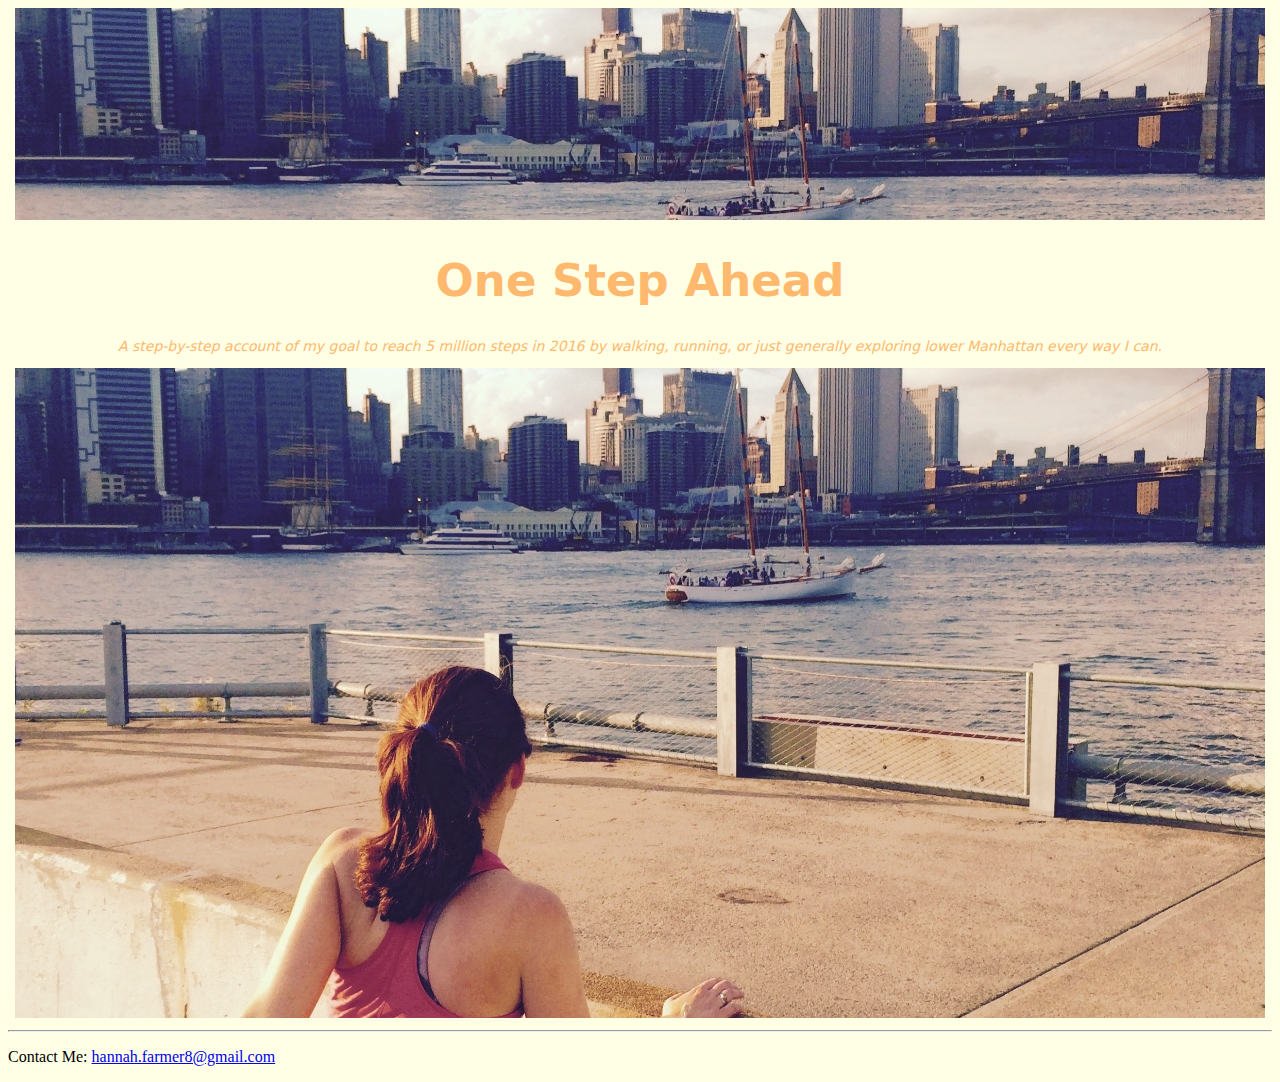
==== unit_3/index.html @ b501127e "added .jpg and images/ to img src tags" ====
<!DOCTYPE html>
<html>
<head>
	<title></title>
</head>

<link rel="stylesheet" type="text/css" href="css/style.css">

<body>
	<center>
	<img src="images/brooklynwaterworkoutTOP.jpg" alt="city skyline" title="view of NYC from Brooklyn waterfront" width="1250">
	</center>

	<h1>One Step Ahead</h1>

		<p id="slogan">A step-by-step account of my goal to reach 5 million steps in 2016 by walking, running, or just generally exploring lower Manhattan every way I can.</p>

	<center>
	<img src="images/brooklynwaterworkout1.jpg" alt("New York City outdoor run") title="NYC Outdoor run" width="1250" height="650">
	</center>

<hr>
	<p id="contact">Contact Me: <a href="hannah.farmer8@gmail.com">hannah.farmer8@gmail.com</a></p>

</body>
</html>
---- unit_3/css/style.css ----
body {
	background-image: "images/brooklynwaterworkoutTOP.jpg";
	background-color: rgb(255,255,229);
}

h1 {
	font-family: "Lucida Sans Unicode", Sans;
	font-weight: bold;
	font-size: 45px;
	color: rgb(255,185,110);
	text-align: center;
}

#slogan {
	font-family: "Lucida Grande", Sans;
	font-weight: normal;
	font-size: 14px;
	font-style: italic;
	color: rgb(255,185,110);
	text-align: center;

#contact {
	font-family: "Lucida Grande", Sans;
	font-weight: normal;
	font-size: 12px;
	color: rgb (255,185,110);
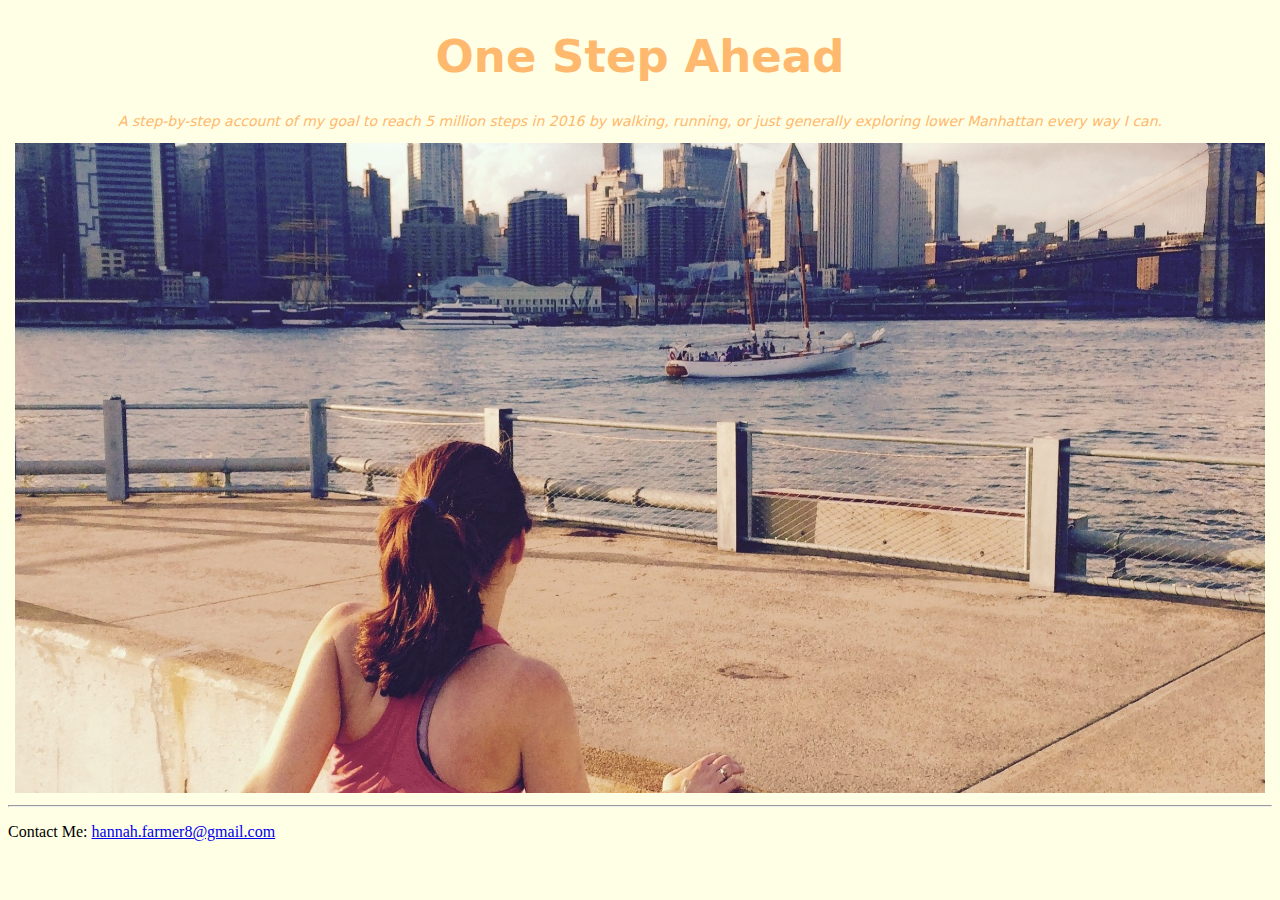
==== commit 097750c8: "added the top to the background CSS instead so headline can show on it" ====
--- a/unit_3/index.html
+++ b/unit_3/index.html
@@ -7,9 +7,6 @@
 <link rel="stylesheet" type="text/css" href="css/style.css">
 
 <body>
-	<center>
-	<img src="images/brooklynwaterworkoutTOP.jpg" alt="city skyline" title="view of NYC from Brooklyn waterfront" width="1250">
-	</center>
 
 	<h1>One Step Ahead</h1>
 
--- a/unit_3/css/style.css
+++ b/unit_3/css/style.css
@@ -1,5 +1,5 @@
 body {
-	background-image: "images/brooklynwaterworkoutTOP.jpg";
+	background-image: "images/brooklynwaterworkoutTOP.jpg" alt="city skyline" title="view of NYC from Brooklyn waterfront" width="1250">;
 	background-color: rgb(255,255,229);
 }
 
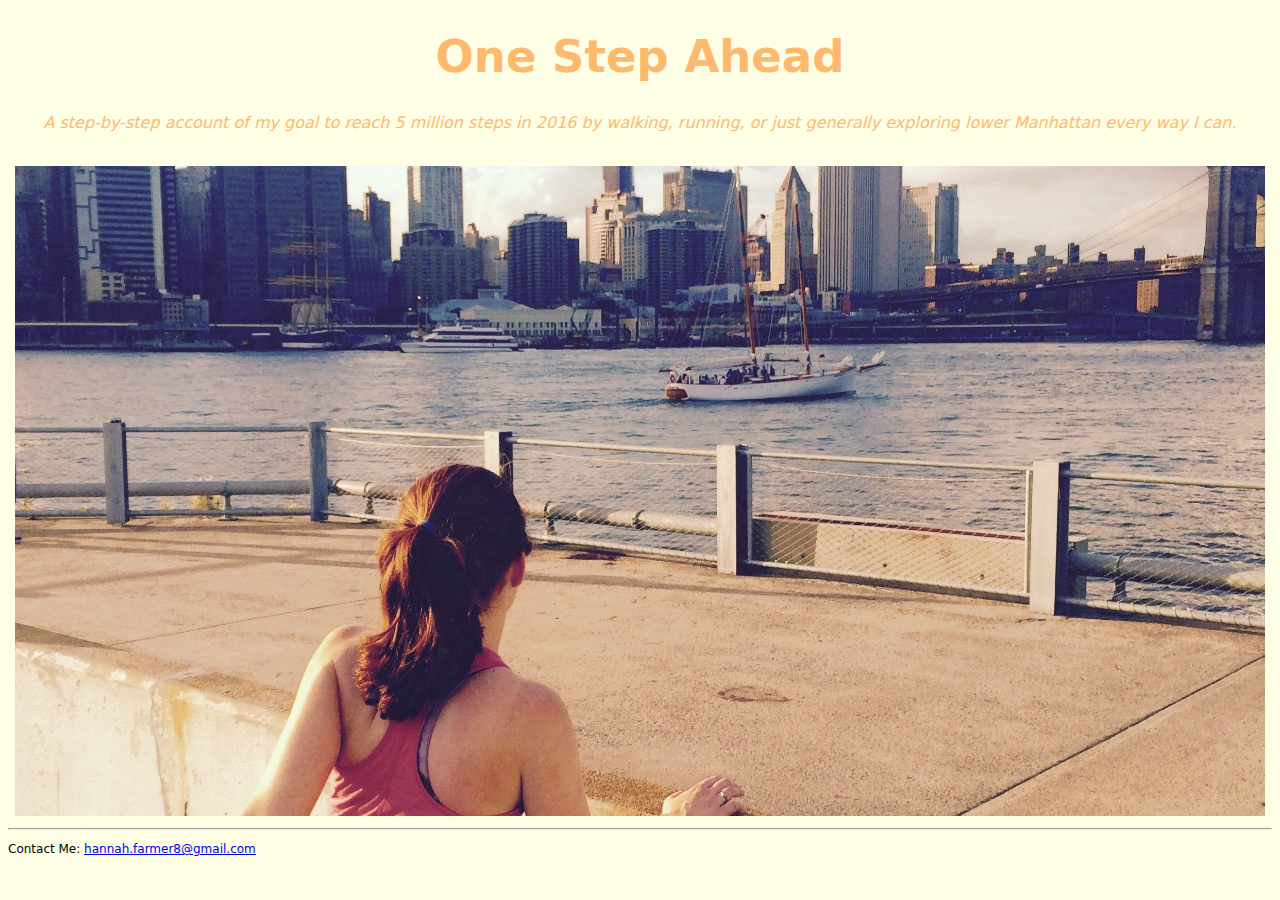
==== commit c64dd461: "fixed background image alignment and added &nbsp" ====
--- a/unit_3/index.html
+++ b/unit_3/index.html
@@ -11,6 +11,14 @@
 	<h1>One Step Ahead</h1>
 
 		<p id="slogan">A step-by-step account of my goal to reach 5 million steps in 2016 by walking, running, or just generally exploring lower Manhattan every way I can.</p>
+&nbsp
+&nbsp
+&nbsp
+&nbsp
+&nbsp
+&nbsp
+&nbsp
+&nbsp
 
 	<center>
 	<img src="images/brooklynwaterworkout1.jpg" alt("New York City outdoor run") title="NYC Outdoor run" width="1250" height="650">
--- a/unit_3/css/style.css
+++ b/unit_3/css/style.css
@@ -1,5 +1,6 @@
 body {
-	background-image: "images/brooklynwaterworkoutTOP.jpg" alt="city skyline" title="view of NYC from Brooklyn waterfront" width="1250">;
+	background-image: url("/hfarmer.github.io/unit_3/images/brooklynwaterworkoutTOP.jpg");
+	background-size: cover;
 	background-color: rgb(255,255,229);
 }
 
@@ -14,15 +15,16 @@
 #slogan {
 	font-family: "Lucida Grande", Sans;
 	font-weight: normal;
-	font-size: 14px;
+	font-size: 16px;
 	font-style: italic;
 	color: rgb(255,185,110);
 	text-align: center;
+}
 
 #contact {
 	font-family: "Lucida Grande", Sans;
 	font-weight: normal;
 	font-size: 12px;
 	color: rgb (255,185,110);
+}
 
-
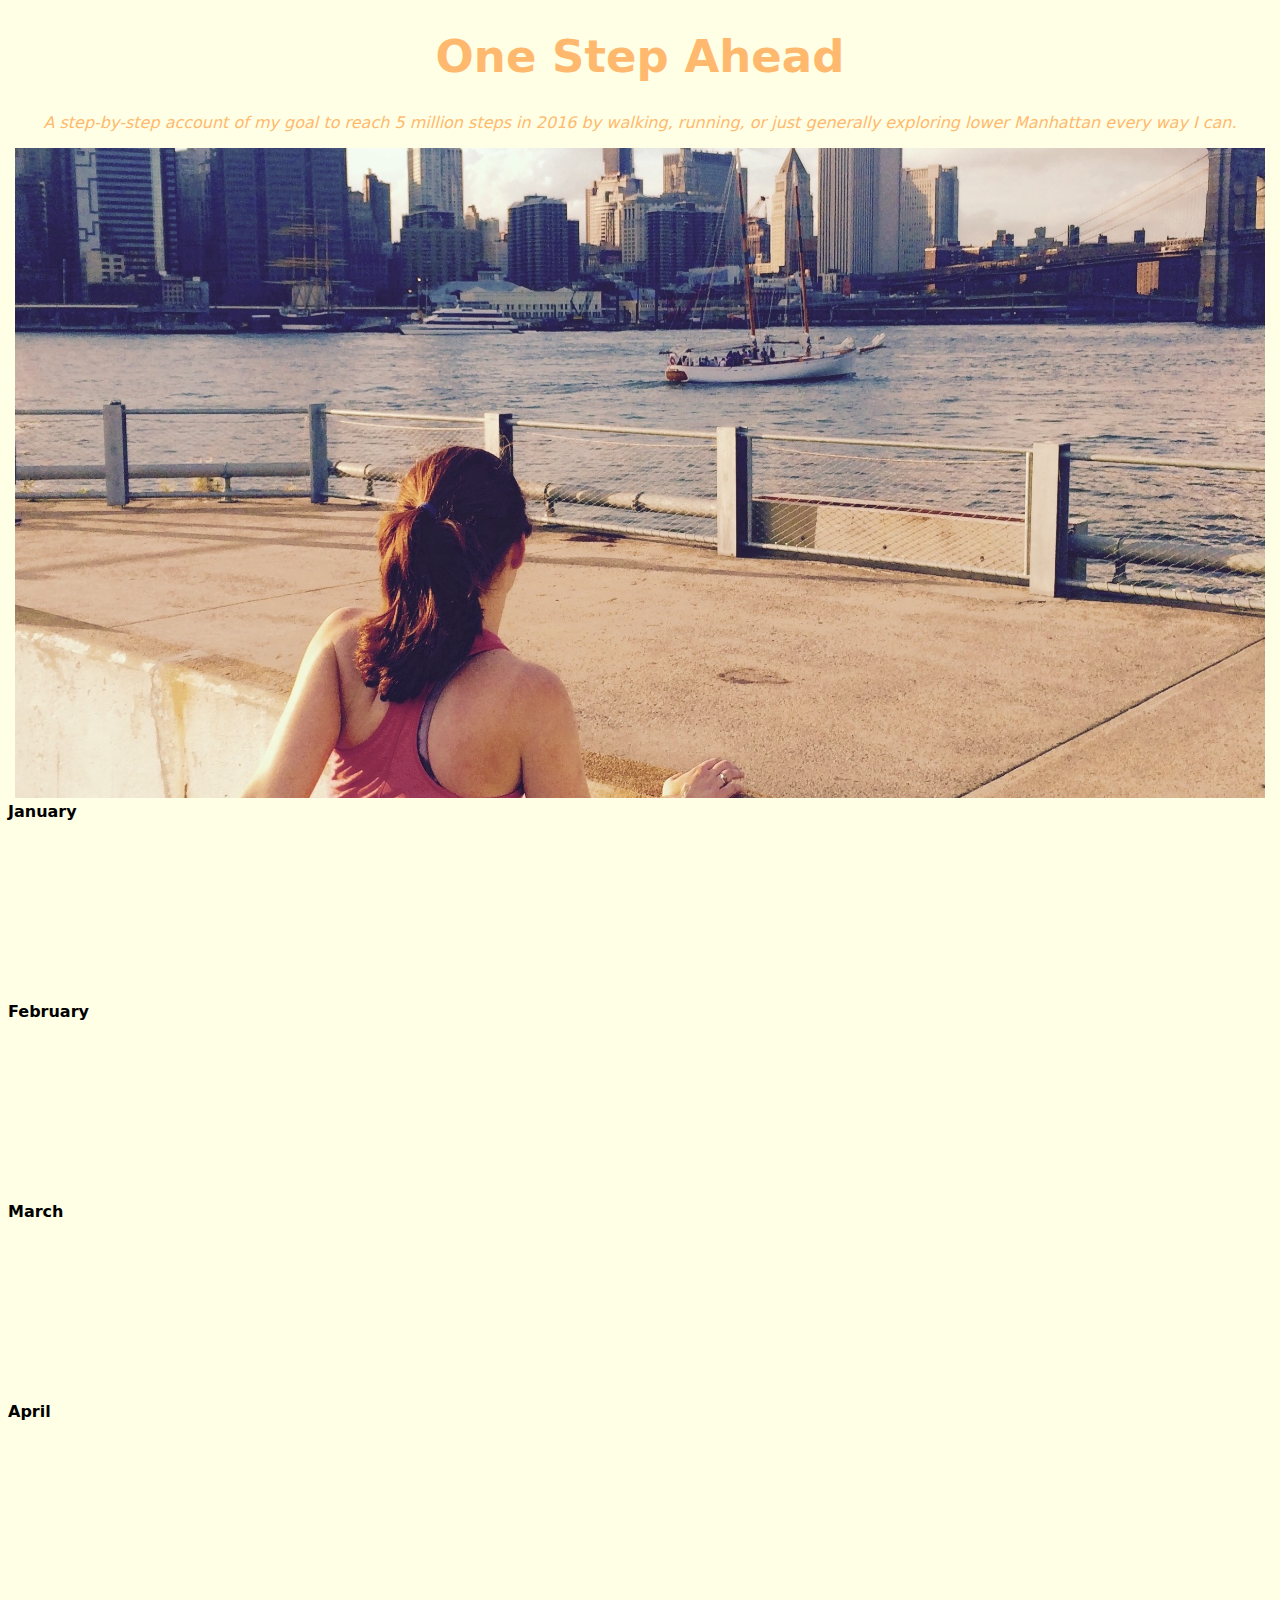
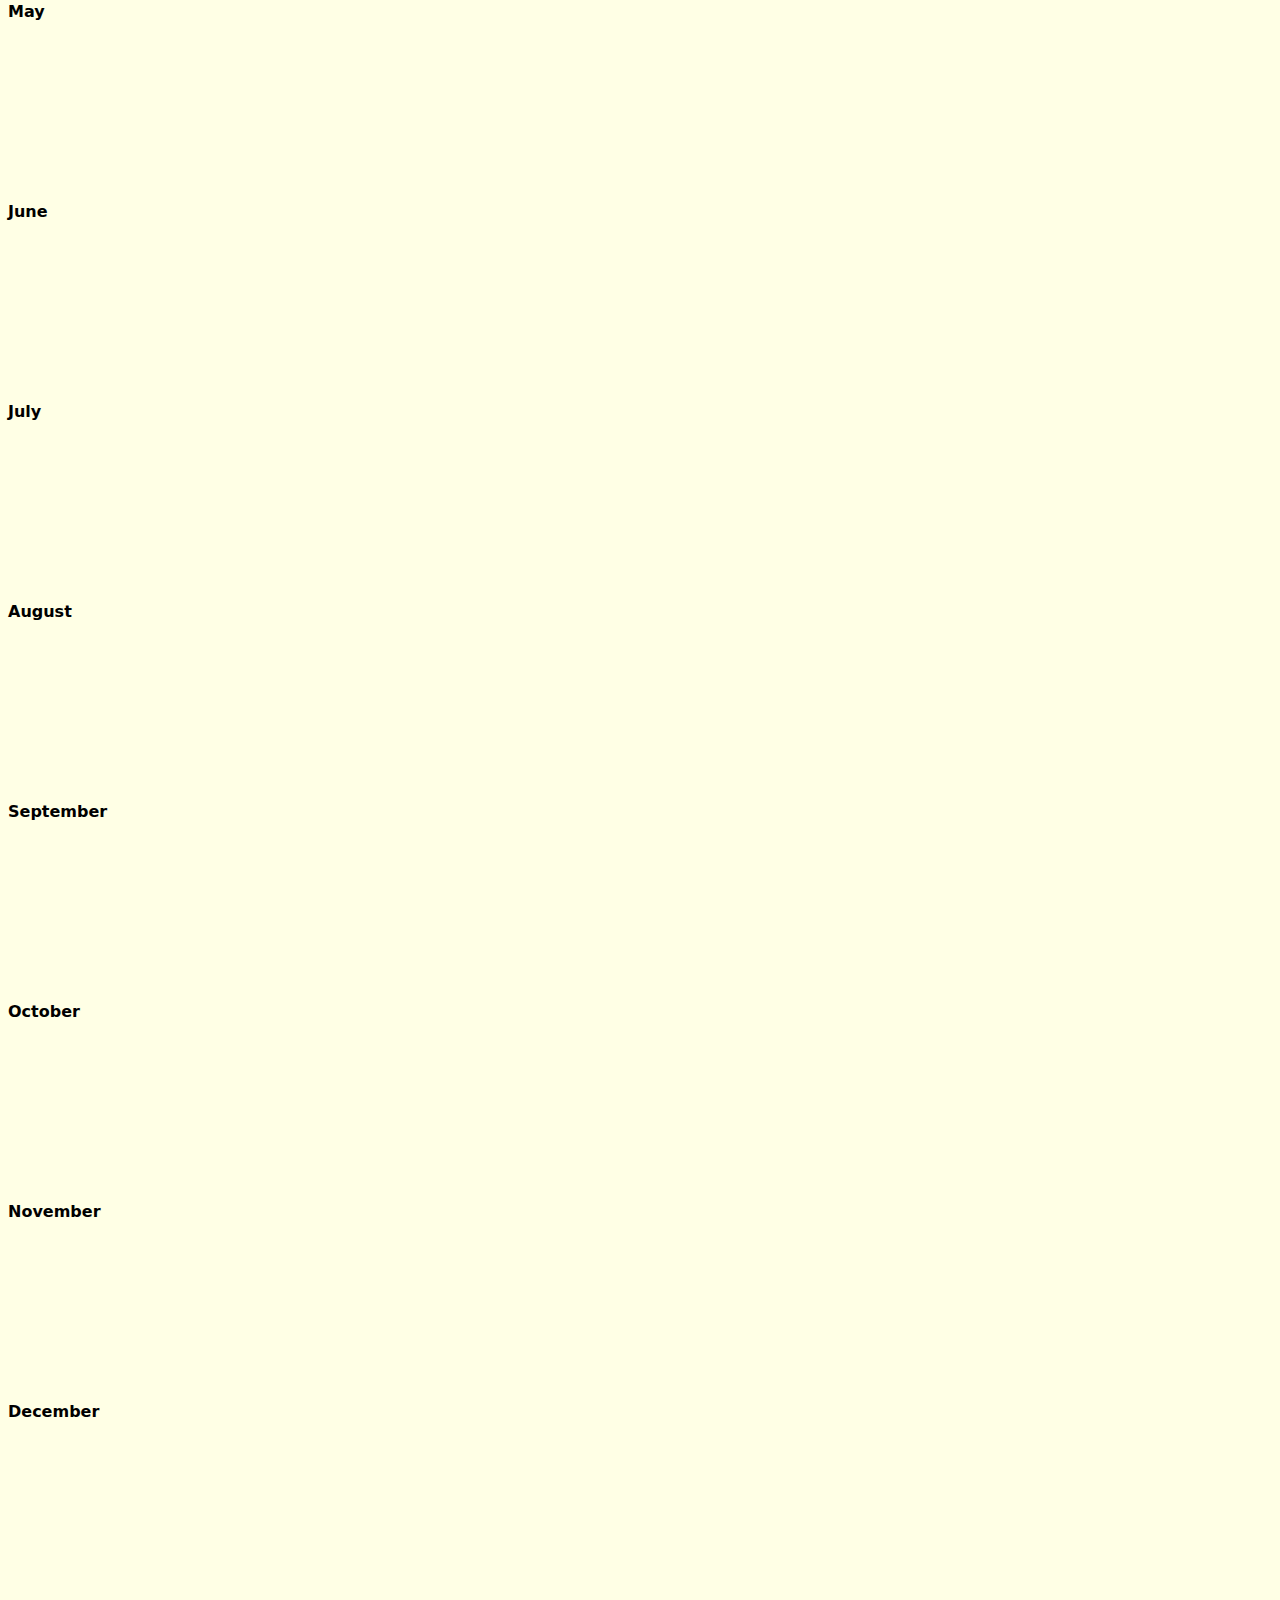
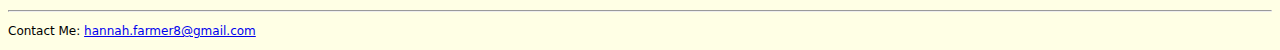
==== commit 0ab63b4c: "adding div tags to create boxes for each month of the year" ====
--- a/unit_3/index.html
+++ b/unit_3/index.html
@@ -11,18 +11,23 @@
 	<h1>One Step Ahead</h1>
 
 		<p id="slogan">A step-by-step account of my goal to reach 5 million steps in 2016 by walking, running, or just generally exploring lower Manhattan every way I can.</p>
-&nbsp
-&nbsp
-&nbsp
-&nbsp
-&nbsp
-&nbsp
-&nbsp
-&nbsp
 
 	<center>
 	<img src="images/brooklynwaterworkout1.jpg" alt("New York City outdoor run") title="NYC Outdoor run" width="1250" height="650">
 	</center>
+
+	<div class="month"> January</div>
+	<div class="month"> February</div>
+	<div class="month"> March</div>
+	<div class="month"> April</div>
+	<div class="month"> May</div>
+	<div class="month"> June</div>
+	<div class="month"> July</div>
+	<div class="month"> August</div>
+	<div class="month"> September</div>
+	<div class="month"> October</div>
+	<div class="month"> November</div>
+	<div class="month"> December</div>
 
 <hr>
 	<p id="contact">Contact Me: <a href="hannah.farmer8@gmail.com">hannah.farmer8@gmail.com</a></p>
--- a/unit_3/css/style.css
+++ b/unit_3/css/style.css
@@ -1,6 +1,4 @@
 body {
-	background-image: url("/hfarmer.github.io/unit_3/images/brooklynwaterworkoutTOP.jpg");
-	background-size: cover;
 	background-color: rgb(255,255,229);
 }
 
@@ -28,3 +26,12 @@
 	color: rgb (255,185,110);
 }
 
+.month {
+    width: 200px;
+    height: 200px;
+    border: 2px black; 
+    font-family: "Lucida Grande", Sans;
+	font-weight: bold;
+	font-size: 16px;
+
+}
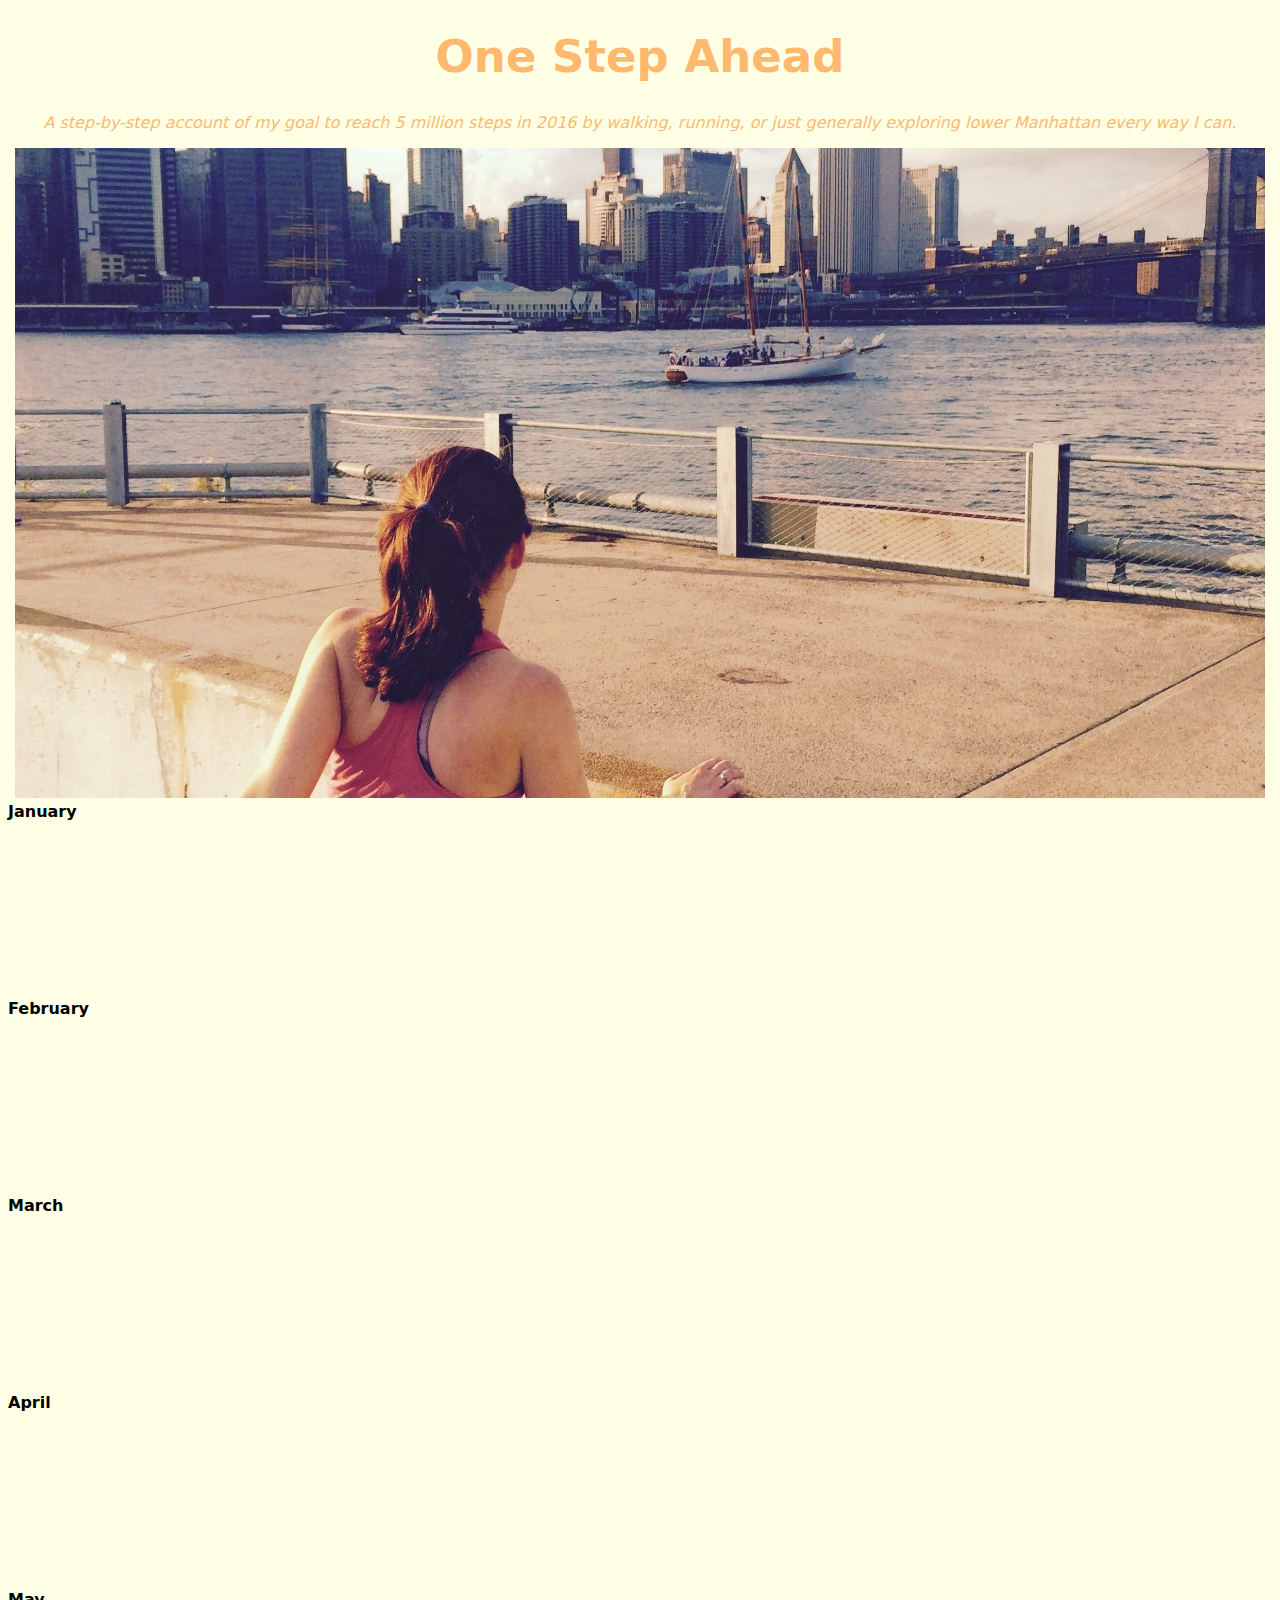
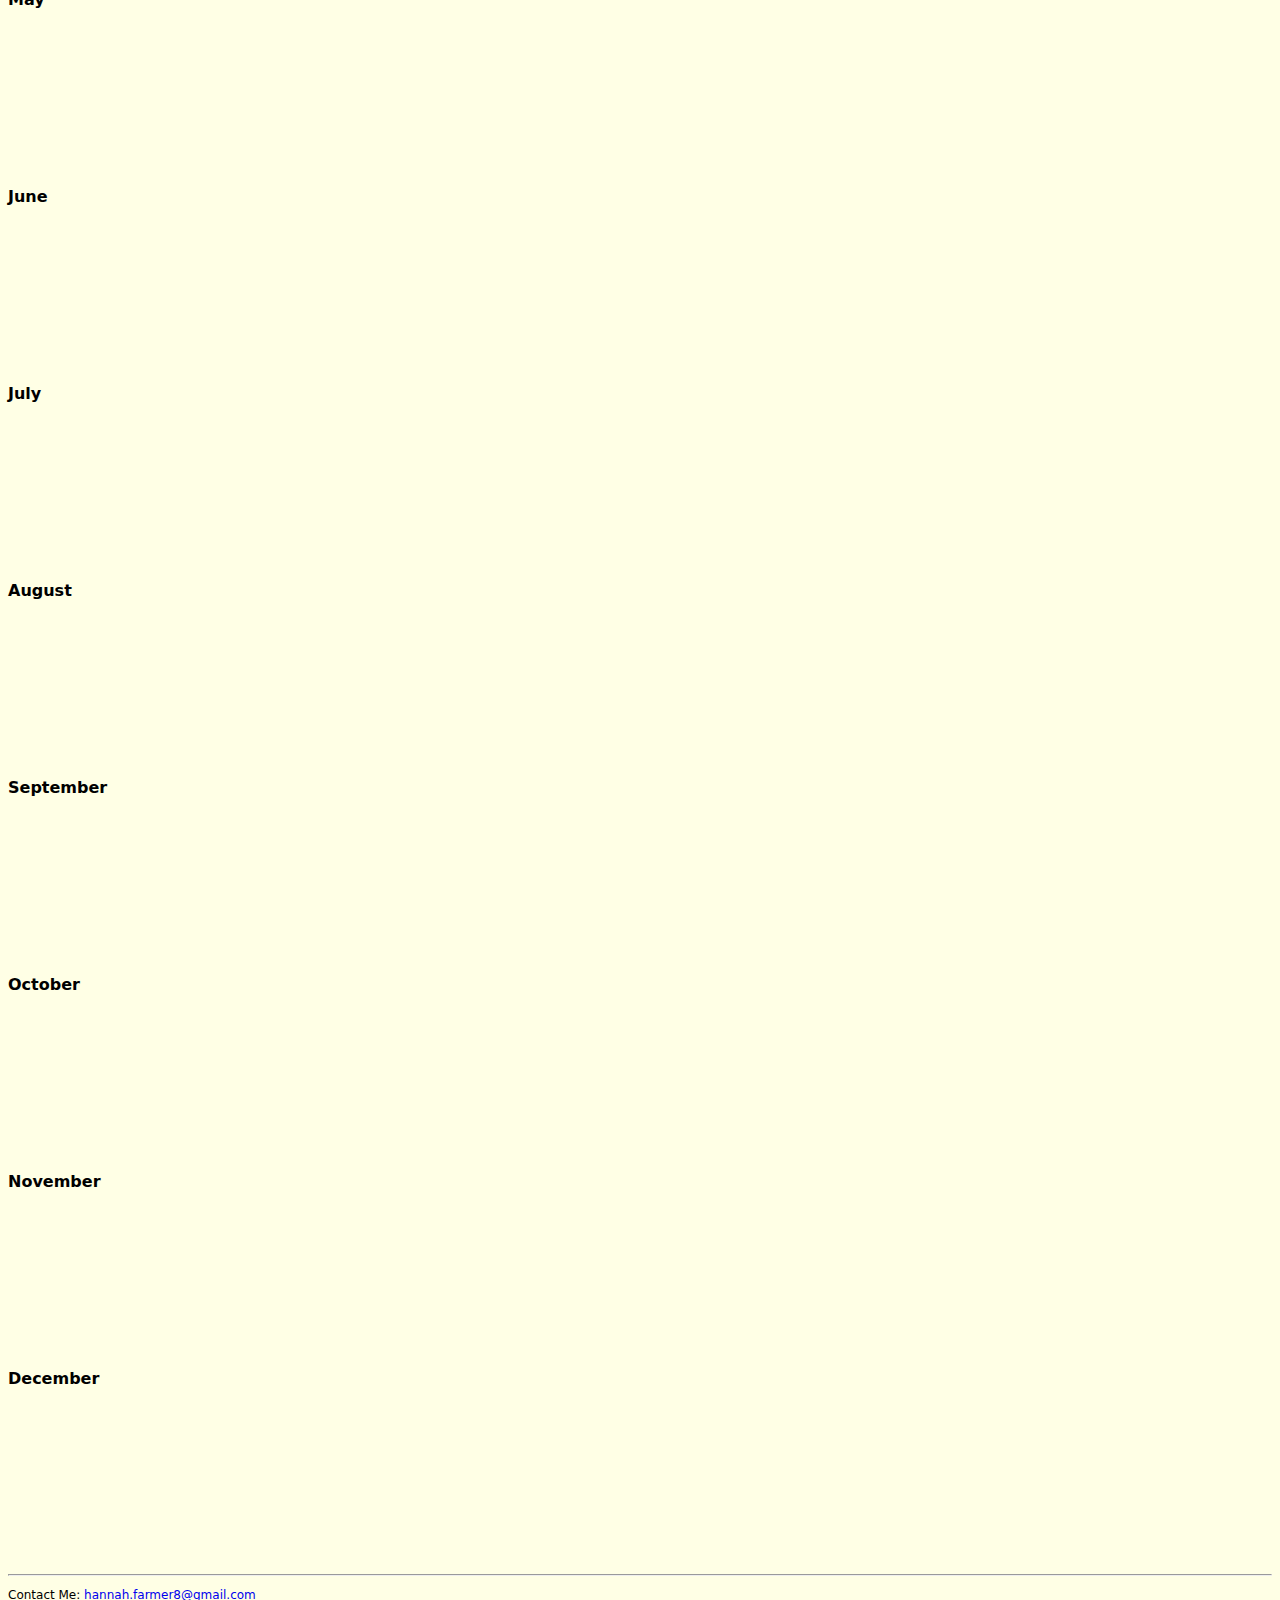
==== commit af1f8f6b: "using proper box sizing in css" ====
--- a/unit_3/index.html
+++ b/unit_3/index.html
@@ -30,7 +30,7 @@
 	<div class="month"> December</div>
 
 <hr>
-	<p id="contact">Contact Me: <a href="hannah.farmer8@gmail.com">hannah.farmer8@gmail.com</a></p>
+	<p id="contact">Contact Me: <a href="mailto:hannah.farmer8@gmail.com">hannah.farmer8@gmail.com</a></p>
 
 </body>
 </html>--- a/unit_3/css/style.css
+++ b/unit_3/css/style.css
@@ -27,9 +27,10 @@
 }
 
 .month {
-    width: 200px;
-    height: 200px;
+    width: 197px;
+    height: 197px;
     border: 2px black; 
+    padding: 1px black;
     font-family: "Lucida Grande", Sans;
 	font-weight: bold;
 	font-size: 16px;
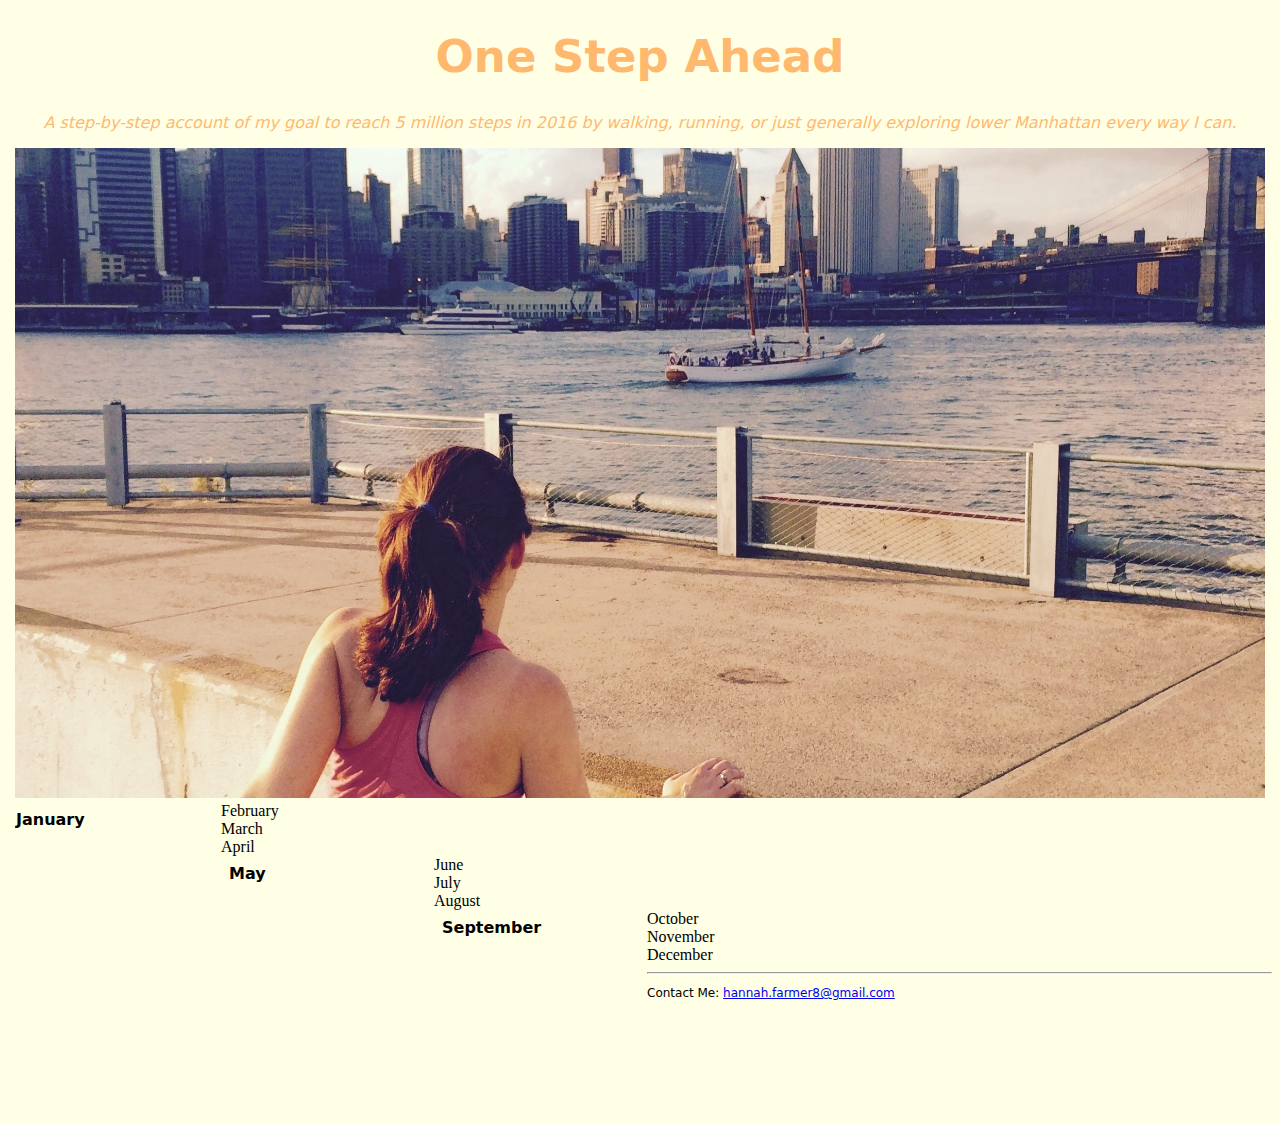
==== commit c8b28c26: "attempting to create floating boxes" ====
--- a/unit_3/index.html
+++ b/unit_3/index.html
@@ -16,18 +16,18 @@
 	<img src="images/brooklynwaterworkout1.jpg" alt("New York City outdoor run") title="NYC Outdoor run" width="1250" height="650">
 	</center>
 
-	<div class="month"> January</div>
-	<div class="month"> February</div>
-	<div class="month"> March</div>
-	<div class="month"> April</div>
-	<div class="month"> May</div>
-	<div class="month"> June</div>
-	<div class="month"> July</div>
-	<div class="month"> August</div>
-	<div class="month"> September</div>
-	<div class="month"> October</div>
-	<div class="month"> November</div>
-	<div class="month"> December</div>
+	<div class="month1"> January</div>
+	<div class="month2"> February</div>
+	<div class="month3"> March</div>
+	<div class="month4"> April</div>
+	<div class="month1"> May</div>
+	<div class="month2"> June</div>
+	<div class="month3"> July</div>
+	<div class="month4"> August</div>
+	<div class="month1"> September</div>
+	<div class="month2"> October</div>
+	<div class="month3"> November</div>
+	<div class="month4"> December</div>
 
 <hr>
 	<p id="contact">Contact Me: <a href="mailto:hannah.farmer8@gmail.com">hannah.farmer8@gmail.com</a></p>
--- a/unit_3/css/style.css
+++ b/unit_3/css/style.css
@@ -26,7 +26,9 @@
 	color: rgb (255,185,110);
 }
 
-.month {
+.month1 {
+    float: left;
+    margin: 8px;
     width: 197px;
     height: 197px;
     border: 2px black; 
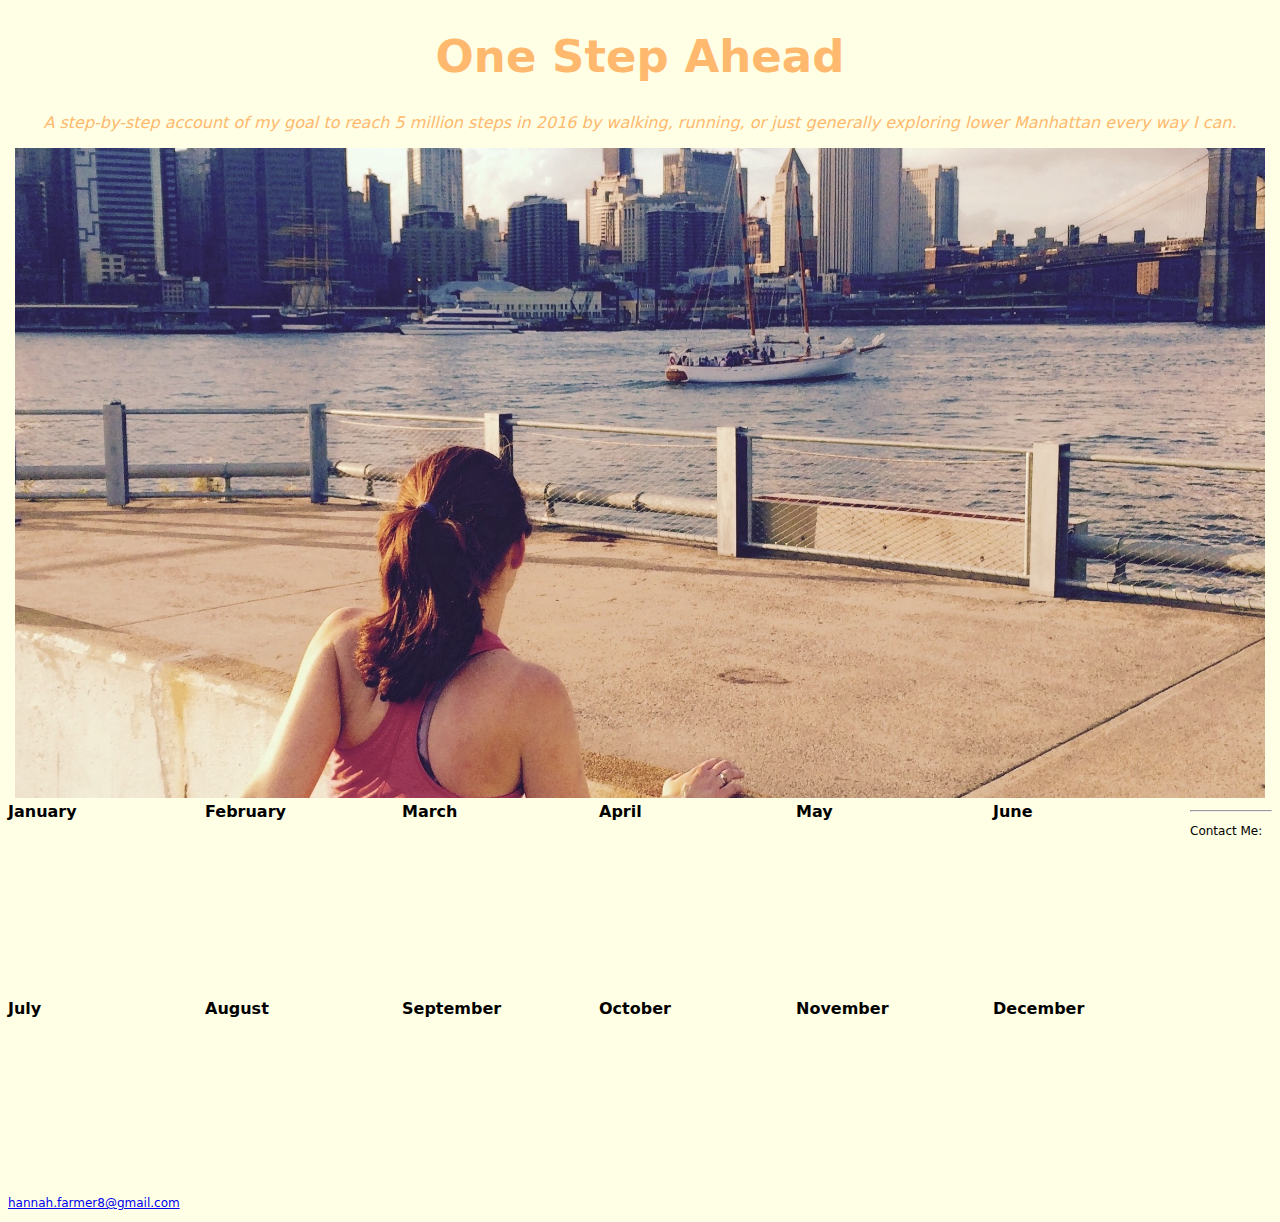
==== commit 71603dca: "didn't work, assigning all months the same float to see what will happen" ====
--- a/unit_3/index.html
+++ b/unit_3/index.html
@@ -16,18 +16,18 @@
 	<img src="images/brooklynwaterworkout1.jpg" alt("New York City outdoor run") title="NYC Outdoor run" width="1250" height="650">
 	</center>
 
-	<div class="month1"> January</div>
-	<div class="month2"> February</div>
-	<div class="month3"> March</div>
-	<div class="month4"> April</div>
-	<div class="month1"> May</div>
-	<div class="month2"> June</div>
-	<div class="month3"> July</div>
-	<div class="month4"> August</div>
-	<div class="month1"> September</div>
-	<div class="month2"> October</div>
-	<div class="month3"> November</div>
-	<div class="month4"> December</div>
+	<div class="month"> January</div>
+	<div class="month"> February</div>
+	<div class="month"> March</div>
+	<div class="month"> April</div>
+	<div class="month"> May</div>
+	<div class="month"> June</div>
+	<div class="month"> July</div>
+	<div class="month"> August</div>
+	<div class="month"> September</div>
+	<div class="month"> October</div>
+	<div class="month"> November</div>
+	<div class="month"> December</div>
 
 <hr>
 	<p id="contact">Contact Me: <a href="mailto:hannah.farmer8@gmail.com">hannah.farmer8@gmail.com</a></p>
--- a/unit_3/css/style.css
+++ b/unit_3/css/style.css
@@ -26,9 +26,8 @@
 	color: rgb (255,185,110);
 }
 
-.month1 {
+.month {
     float: left;
-    margin: 8px;
     width: 197px;
     height: 197px;
     border: 2px black; 
@@ -38,3 +37,4 @@
 	font-size: 16px;
 
 }
+
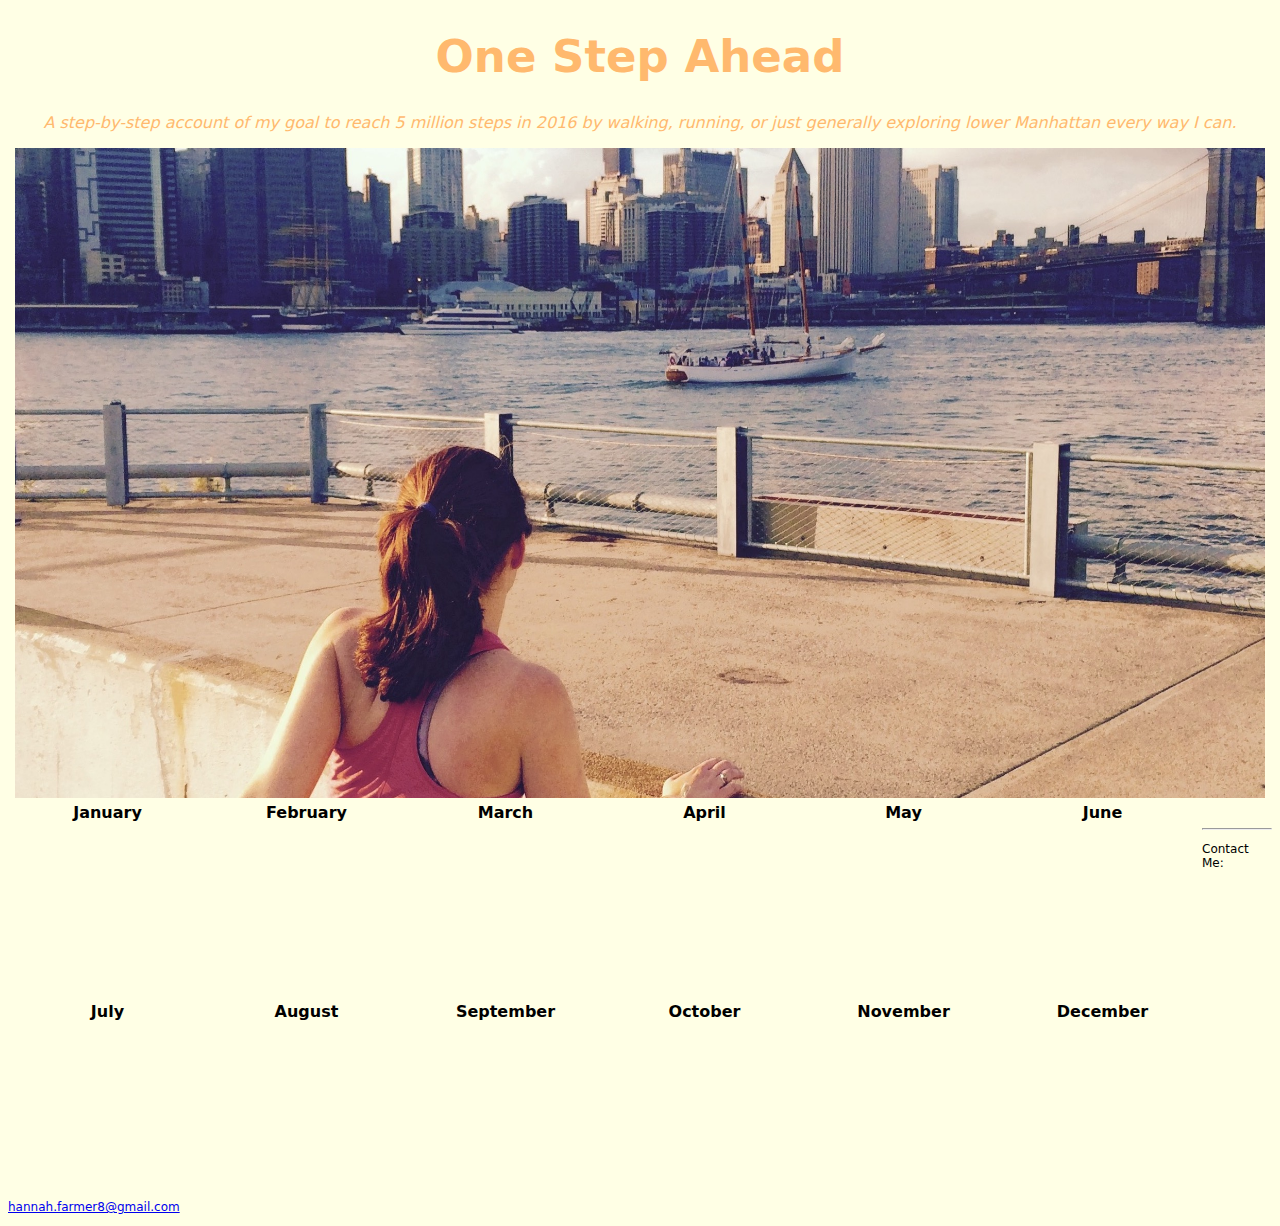
==== commit 54e93e4c: "adding some nbsp to see if I can move the "contact me" down to the bottom" ====
--- a/unit_3/index.html
+++ b/unit_3/index.html
@@ -29,7 +29,13 @@
 	<div class="month"> November</div>
 	<div class="month"> December</div>
 
+&nbsp;
+&nbsp;
+&nbsp;
+&nbsp;
+
 <hr>
+
 	<p id="contact">Contact Me: <a href="mailto:hannah.farmer8@gmail.com">hannah.farmer8@gmail.com</a></p>
 
 </body>
--- a/unit_3/css/style.css
+++ b/unit_3/css/style.css
@@ -19,22 +19,23 @@
 	text-align: center;
 }
 
+.month {
+    float: left;
+    border-style: solid;
+    border-color: black;
+    width: 197px;
+    height: 197px;
+    border: 2px; 
+    padding: 1px;
+    font-family: "Lucida Grande", Sans;
+	font-weight: bold;
+	font-size: 16px;
+	text-align: center
+}
+
 #contact {
 	font-family: "Lucida Grande", Sans;
 	font-weight: normal;
 	font-size: 12px;
 	color: rgb (255,185,110);
 }
-
-.month {
-    float: left;
-    width: 197px;
-    height: 197px;
-    border: 2px black; 
-    padding: 1px black;
-    font-family: "Lucida Grande", Sans;
-	font-weight: bold;
-	font-size: 16px;
-
-}
-
